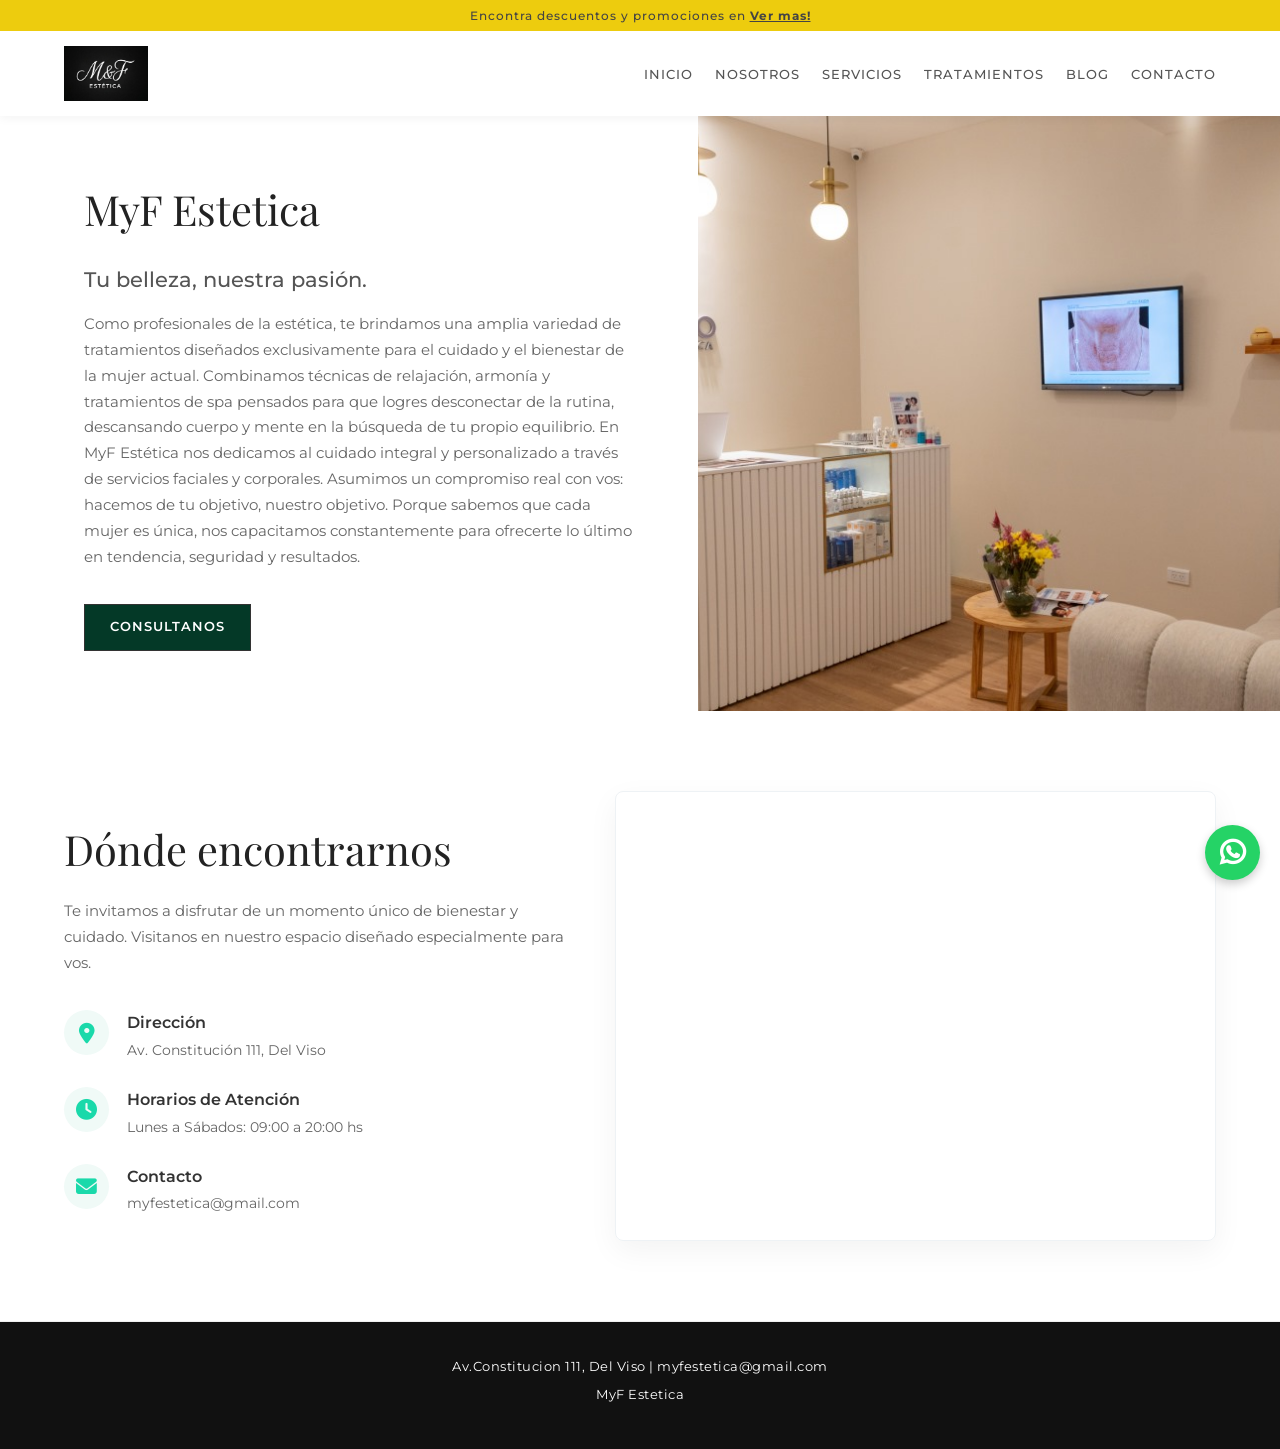
==== about.html @ 03ae8581 "aboutSection-visualPrototype-Created" ====
<!DOCTYPE html>
<html lang="es">
<head>
    <meta charset="UTF-8">
    <meta name="viewport" content="width=device-width, initial-scale=1.0">
    <title>MyF Estetica</title>
    <link rel="stylesheet" href="css/about.css">
    <link rel="stylesheet" href="https://cdnjs.cloudflare.com/ajax/libs/font-awesome/6.4.2/css/all.min.css">
</head>
<body>
    <header class="header">
        <div class="header-top">
            <p>Encontra descuentos y promociones en <a href="#">Ver mas!</a></p>
        </div>
        <nav class="nav-container">
            <a href="index.html"><img src="assets/Logo.JPG" alt="Logo MyF Estetica"></a>
             <ul class="nav-menu" id="nav-menu">
                <li><a href="#">Inicio</a></li>
                <li><a href="#">Nosotros</a></li>
                 <li><a href="#">Servicios</a></li>
                  <li><a href="#">Tratamientos</a></li>
                  <li><a href="#">Blog</a></li>
                   <li><a href="#">Contacto</a></li>
            </ul>
            <button class="nav-toggle" id="nav-toggle" aria-label="Abrir menú">
                <i class="fas fa-bars"></i>
            </button>
        </nav>
    </header>

    <main>
        <section class="services">
            <article class="service-card item-reversed">
                <div class="service-content">
                    <h1>MyF Estetica</h1>
                    <h2>Tu belleza, nuestra pasión.</h2>
                    <p>Como profesionales de la estética, te brindamos una amplia variedad de tratamientos diseñados exclusivamente para el cuidado y el bienestar de la mujer actual.
                    Combinamos técnicas de relajación, armonía y tratamientos de spa pensados para que logres desconectar de la rutina, descansando cuerpo y mente en la búsqueda de tu propio equilibrio.
                    En MyF Estética nos dedicamos al cuidado integral y personalizado a través de servicios faciales y corporales. Asumimos un compromiso real con vos: hacemos de tu objetivo, nuestro objetivo.
                    Porque sabemos que cada mujer es única, nos capacitamos constantemente para ofrecerte lo último en tendencia, seguridad y resultados.</p>
                    <div class="btn-group">
                        <a href="#" class="btn-main">CONSULTANOS</a>
                    </div>
                </div>
                <div class="service-banner banner-facial"></div>
            </article>
        </section>
        
        <section class="find-us-section">
            <div class="find-us-container">
                <div class="find-us-info">
                    <h2 class="find-us-title">Dónde encontrarnos</h2>
                    <p class="find-us-description">Te invitamos a disfrutar de un momento único de bienestar y cuidado. Visitanos en nuestro espacio diseñado especialmente para vos.</p>
                    
                    <ul class="find-us-details">
                        <li>
                            <i class="fas fa-map-marker-alt"></i>
                            <div>
                                <h3>Dirección</h3>
                                <p>Av. Constitución 111, Del Viso</p>
                            </div>
                        </li>
                        <li>
                            <i class="fas fa-clock"></i>
                            <div>
                                <h3>Horarios de Atención</h3>
                                <p>Lunes a Sábados: 09:00 a 20:00 hs</p>
                            </div>
                        </li>
                        <li>
                            <i class="fas fa-envelope"></i>
                            <div>
                                <h3>Contacto</h3>
                                <p>myfestetica@gmail.com</p>
                            </div>
                        </li>
                    </ul>
                </div>
                
                <div class="find-us-map">
                    <iframe 
                        src="https://www.google.com/maps/embed?pb=!1m18!1m12!1m3!1d3291.240505492348!2d-58.8037346!3d-34.4205566!2m3!1f0!2f0!3f0!3m2!1i1024!2i768!4f13.1!3m3!1m2!1s0x95bc99401bfd9ed7%3A0x6bba5294bf061e88!2sAv.%20Constituci%C3%B3n%20111%2C%20B1669%20Del%20Viso%2C%20Provincia%20de%20Buenos%20Aires!5e0!3m2!1ses!2sar!4v1700000000000!5m2!1ses!2sar" 
                        width="100%" 
                        height="100%" 
                        style="border:0;" 
                        allowfullscreen="" 
                        loading="lazy" 
                        referrerpolicy="no-referrer-when-downgrade">
                    </iframe> </div>
            </div>
        </section>

        <a href="#" class="whatsapp-btn">Boton whatsapp</a>
    </main>

    <footer>
        <p>Av.Constitucion 111, Del Viso | myfestetica@gmail.com</p>
        <p>MyF Estetica</p>
    </footer>

    <script type="module" src="js/main.js"></script>
</body>
</html>
---- css/about.css ----
/* ==========================================================================
   1. RESET, VARIABLES Y ESTILOS GENERALES
   ========================================================================== */
@import url('https://fonts.googleapis.com/css2?family=Montserrat:wght@300;400;500;600;700&family=Playfair+Display:ital,wght@0,400;0,600;1,400&display=swap');

* {
    margin: 0;
    padding: 0;
    box-sizing: border-box;
}

body {
    font-family: 'Montserrat', sans-serif;
    line-height: 1.6;
    color: #333;
    background-color: #ffffff;
    overflow-x: hidden;
}

a {
    text-decoration: none;
    color: inherit;
}

ul {
    list-style: none;
}

img {
    max-width: 100%;
    height: auto;
    display: block;
}

/* ==========================================================================
   2. HEADER & NAVEGACIÓN
   ========================================================================== */
.header {
    width: 100%;
    position: sticky;
    top: 0;
    z-index: 2000;
    background-color: #ffffff;
    box-shadow: 0 2px 10px rgba(0,0,0,0.05);
}

.header-top {
    background-color: #EDCC0E; 
    text-align: center;
    padding: 6px 10px;
    font-size: 0.75rem;
    letter-spacing: 1px;
    font-weight: 500;
    color: #444;
}

.header-top a {
    font-weight: 700;
    text-decoration: underline;
}

.nav-container {
    display: flex;
    justify-content: space-between;
    align-items: center;
    padding: 15px 5%;
    max-width: 1400px;
    margin: 0 auto;
}

.nav-container img {
    max-height: 55px;
    width: auto;
}

.nav-menu {
    display: flex;
    gap: 22px;
}

.nav-menu a {
    font-size: 0.8rem;
    font-weight: 500;
    text-transform: uppercase;
    letter-spacing: 1px;
    color: #555;
    transition: color 0.3s ease;
}

.nav-menu a:hover {
    color: #043927; 
}

.nav-toggle {
    display: none;
    background: none;
    border: none;
    font-size: 1.4rem;
    color: #043927; 
    cursor: pointer;
}

/* ==========================================================================
   5. SECCIÓN SERVICIOS (Layout Espejo / Dos Columnas)
   ========================================================================== */
.services {
    width: 100%;
    display: flex;
    flex-direction: column;
}

.service-card {
    display: grid;
    grid-template-columns: 1.2fr 1fr;
    min-height: 480px;
    background-color: #ffffff;
}

.service-content {
    display: flex;
    flex-direction: column;
    justify-content: center;
    padding: 60px 5% 60px 12%; /* Cambiado padding fijo por porcentajes para evitar colapsos */
}

.service-content h1 {
    font-family: 'Playfair Display', serif;
    font-size: 2.6rem;
    font-weight: 400;
    color: #222;
    margin-bottom: 20px;
}

.service-content h2 {
    font-size: 1.3rem;
    font-weight: 500;
    color: #555;
    margin-bottom: 15px;
}

.service-content p {
    font-size: 0.95rem;
    color: #666;
    margin-bottom: 35px;
    max-width: 550px;
    line-height: 1.7;
}

.btn-group {
    display: flex;
    gap: 15px;
    flex-wrap: wrap; /* Evita que los botones se desborden si el texto es largo */
}

/* Clases temporales para tus botones (añadidas para que no queden sin formato) */
.btn-main{
    padding: 12px 25px;
    font-size: 0.8rem;
    font-weight: 600;
    letter-spacing: 1px;
    text-align: center;
    border: 1px solid #333;
}
.btn-main { background: #043927; color: #fff; }

.service-banner {
    background-size: cover;
    background-position: center;
    width: 100%;
    min-height: 100%;
}

.banner-facial {
    background-image: url('../assets/consultorio.jpg'); 
    background-color: #f5ece6;
}

/* ==========================================================================
   SECCIÓN DÓNDE ENCONTRARNOS
   ========================================================================== */
.find-us-section {
    background-color: #ffffff;
    padding: 80px 5%;
    border-bottom: 1px solid #f0f0f0;
    width: 100%;
}

.find-us-container {
    max-width: 1200px;
    margin: 0 auto;
    display: grid;
    grid-template-columns: 1fr 1.2fr;
    gap: 50px;
    align-items: center;
}

.find-us-title {
    font-family: 'Playfair Display', serif;
    font-size: 2.6rem;
    font-weight: 400;
    color: #222;
    margin-bottom: 15px;
}

.find-us-description {
    font-size: 0.95rem;
    color: #666;
    margin-bottom: 35px;
    line-height: 1.7;
}

.find-us-details {
    display: flex;
    flex-direction: column;
    gap: 25px;
}

.find-us-details li {
    display: flex;
    align-items: flex-start;
    gap: 18px;
}

.find-us-details i {
    font-size: 1.3rem;
    color: #1AD9AA; 
    background-color: #f0faf7;
    padding: 12px;
    border-radius: 50%;
    width: 45px;
    height: 45px;
    display: flex;
    align-items: center;
    justify-content: center;
    flex-shrink: 0; /* Evita que el círculo del icono se deforme */
}

.find-us-details h3 {
    font-size: 1rem;
    font-weight: 600;
    color: #333;
    margin-bottom: 3px;
}

.find-us-details p {
    font-size: 0.9rem;
    color: #666;
}

.find-us-map {
    width: 100%;
    height: 450px;
    border-radius: 8px;
    overflow: hidden;
    box-shadow: 0 10px 30px rgba(0, 0, 0, 0.05);
    border: 1px solid #eef2f5;
}

/* ==========================================================================
   7. FOOTER & BOTÓN WHATSAPP
   ========================================================================== */
footer {
    background-color: #111111;
    color: #ffffff;
    text-align: center;
    padding: 35px 5%;
    font-size: 0.8rem;
    letter-spacing: 0.5px;
    width: 100%;
}

footer p { margin-bottom: 8px; }

/* Botón flotante optimizado mediante clase semántica */
.whatsapp-btn {
    position: fixed;
    bottom: 20px;
    right: 20px;
    background-color: #25D366;
    color: white;
    width: 55px;
    height: 55px;
    border-radius: 50%;
    display: flex;
    align-items: center;
    justify-content: center;
    font-size: 0px; 
    box-shadow: 0 4px 10px rgba(0,0,0,0.2);
    z-index: 3000;
    transition: transform 0.3s ease;
}

.whatsapp-btn:hover {
    transform: scale(1.08);
}

.whatsapp-btn::before {
    content: "\f232";
    font-family: "Font Awesome 6 Brands"; /* Actualizado a FA6 */
    font-weight: 900;
    font-size: 1.8rem;
}


/* ==========================================================================
   8. MEDIA QUERIES (Responsive Seguro)
   ========================================================================== */
@media (max-width: 991px) {
    .nav-toggle {
        display: block;
    }

    .nav-menu {
        display: none; 
    }

    /* Servicios Mobile */
    .service-card {
        grid-template-columns: 1fr;
    }

    .service-content {
        padding: 50px 25px;
    }

    .service-content h1 {
        font-size: 2.2rem;
    }

    .btn-group {
        flex-direction: column;
        width: 100%;
    }
    
    .btn-group a {
        width: 100%;
    }

    .service-banner {
        height: 350px;
    }

    /* Encontrarnos Mobile: Evita que colapsen el mapa y la información */
    .find-us-container {
        grid-template-columns: 1fr;
        gap: 40px;
    }

    .find-us-title {
        font-size: 2.2rem;
    }

    .find-us-map {
        height: 350px; /* Reducción de altura adaptada a pantallas más chicas */
    }
}

@media (max-width: 480px) {
    .service-content h1, .find-us-title {
        font-size: 1.8rem;
    }
    
    .find-us-section {
        padding: 50px 5%;
    }
}
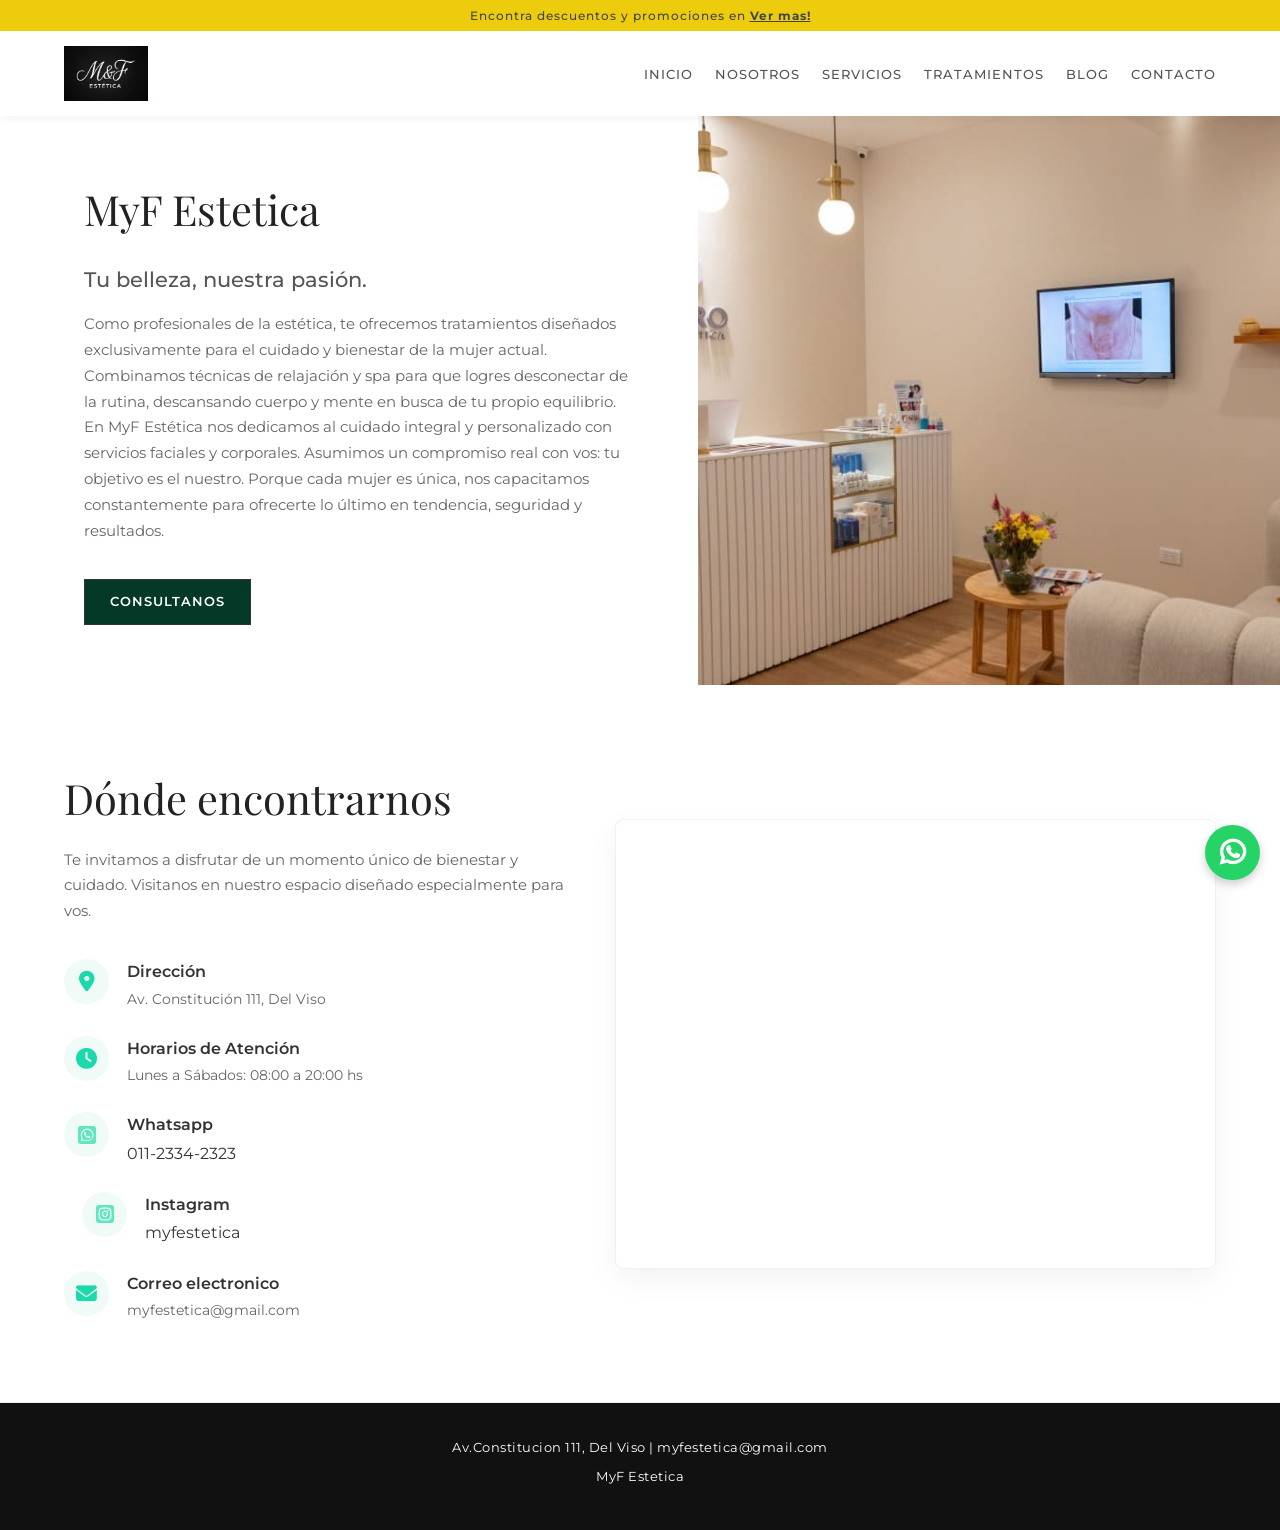
==== commit 74b9ad0a: "gral-visual-add" ====
--- a/about.html
+++ b/about.html
@@ -15,12 +15,12 @@
         <nav class="nav-container">
             <a href="index.html"><img src="assets/Logo.JPG" alt="Logo MyF Estetica"></a>
              <ul class="nav-menu" id="nav-menu">
-                <li><a href="#">Inicio</a></li>
-                <li><a href="#">Nosotros</a></li>
-                 <li><a href="#">Servicios</a></li>
-                  <li><a href="#">Tratamientos</a></li>
-                  <li><a href="#">Blog</a></li>
-                   <li><a href="#">Contacto</a></li>
+                <li><a href="index.html">Inicio</a></li>
+                <li><a href="about.html">Nosotros</a></li>
+                 <li><a href="services.html">Servicios</a></li>
+                  <li><a href="treatments.html">Tratamientos</a></li>
+                  <li><a href="blog.html">Blog</a></li>
+                   <li><a href="contact.html">Contacto</a></li>
             </ul>
             <button class="nav-toggle" id="nav-toggle" aria-label="Abrir menú">
                 <i class="fas fa-bars"></i>
@@ -34,10 +34,9 @@
                 <div class="service-content">
                     <h1>MyF Estetica</h1>
                     <h2>Tu belleza, nuestra pasión.</h2>
-                    <p>Como profesionales de la estética, te brindamos una amplia variedad de tratamientos diseñados exclusivamente para el cuidado y el bienestar de la mujer actual.
-                    Combinamos técnicas de relajación, armonía y tratamientos de spa pensados para que logres desconectar de la rutina, descansando cuerpo y mente en la búsqueda de tu propio equilibrio.
-                    En MyF Estética nos dedicamos al cuidado integral y personalizado a través de servicios faciales y corporales. Asumimos un compromiso real con vos: hacemos de tu objetivo, nuestro objetivo.
-                    Porque sabemos que cada mujer es única, nos capacitamos constantemente para ofrecerte lo último en tendencia, seguridad y resultados.</p>
+                    <p>Como profesionales de la estética, te ofrecemos tratamientos diseñados exclusivamente para el cuidado y bienestar de la mujer actual. Combinamos técnicas de relajación y spa para que logres desconectar de la rutina, descansando cuerpo y mente en busca de tu propio equilibrio.
+
+En MyF Estética nos dedicamos al cuidado integral y personalizado con servicios faciales y corporales. Asumimos un compromiso real con vos: tu objetivo es el nuestro. Porque cada mujer es única, nos capacitamos constantemente para ofrecerte lo último en tendencia, seguridad y resultados.</p>
                     <div class="btn-group">
                         <a href="#" class="btn-main">CONSULTANOS</a>
                     </div>
@@ -64,13 +63,27 @@
                             <i class="fas fa-clock"></i>
                             <div>
                                 <h3>Horarios de Atención</h3>
-                                <p>Lunes a Sábados: 09:00 a 20:00 hs</p>
+                                <p>Lunes a Sábados: 08:00 a 20:00 hs</p>
+                            </div>
+                        </li>
+                        <li>
+                            <a href="#"><i class="fa-brands fa-square-whatsapp" style="color: rgb(99, 230, 190);"></i></a>
+                            <div>
+                                <h3>Whatsapp</h3>
+                                <a href="#">011-2334-2323</a>
+                            </div>
+                        </li>
+                        <li>
+                            <a href="#"></a><i class="fa-brands fa-square-instagram" style="color: rgb(99, 230, 190);"></i></a>
+                            <div>
+                                <h3>Instagram</h3>
+                                <a href="https://www.instagram.com/myfestetica_?utm_source=ig_web_button_share_sheet&igsh=ZDNlZDc0MzIxNw==">myfestetica</a>
                             </div>
                         </li>
                         <li>
                             <i class="fas fa-envelope"></i>
                             <div>
-                                <h3>Contacto</h3>
+                                <h3>Correo electronico</h3>
                                 <p>myfestetica@gmail.com</p>
                             </div>
                         </li>
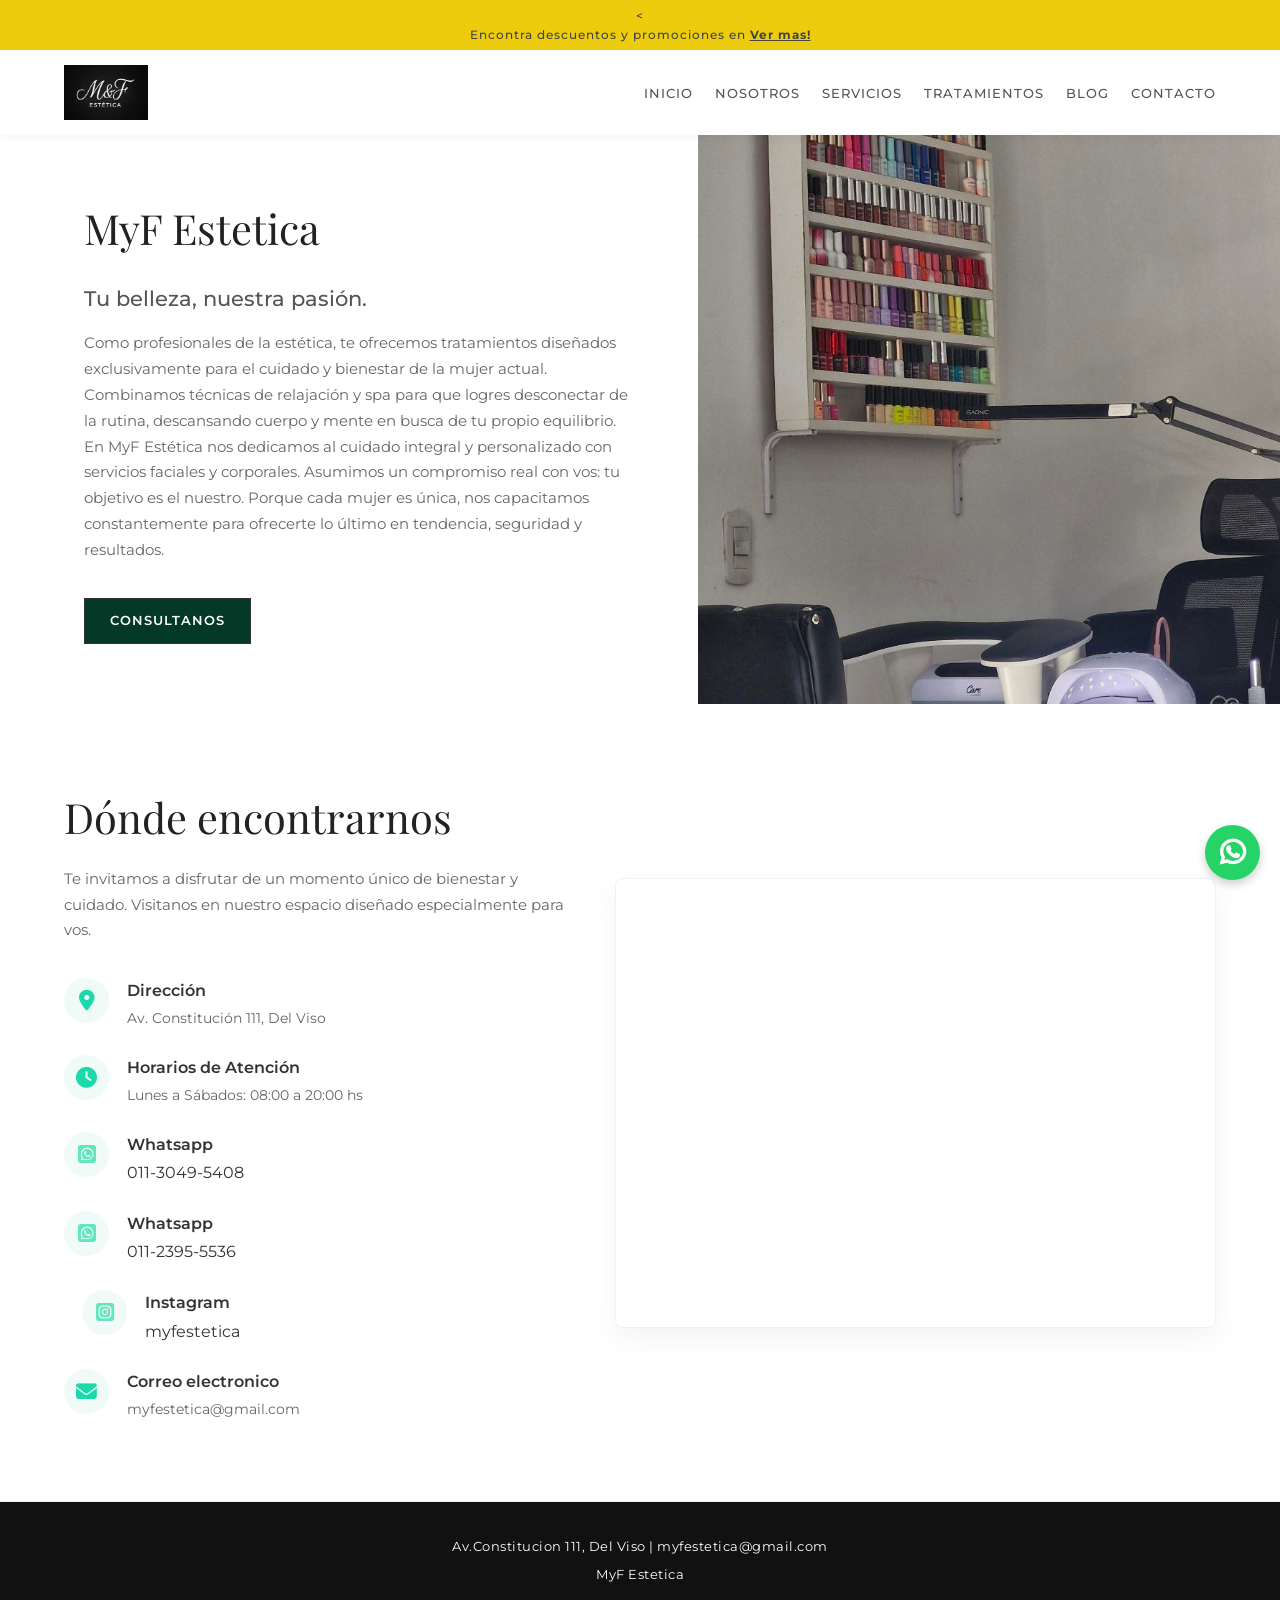
==== commit 1274bbae: "general-visualPrototype-update" ====
--- a/about.html
+++ b/about.html
@@ -10,7 +10,7 @@
 <body>
     <header class="header">
         <div class="header-top">
-            <p>Encontra descuentos y promociones en <a href="#">Ver mas!</a></p>
+            <<p>Encontra descuentos y promociones en <a href="https://www.instagram.com/myfestetica_?utm_source=ig_web_button_share_sheet&igsh=ZDNlZDc0MzIxNw==">Ver mas!</a></p>
         </div>
         <nav class="nav-container">
             <a href="index.html"><img src="assets/Logo.JPG" alt="Logo MyF Estetica"></a>
@@ -66,11 +66,18 @@
                                 <p>Lunes a Sábados: 08:00 a 20:00 hs</p>
                             </div>
                         </li>
+ <li>
+                            <a href="#"><i class="fa-brands fa-square-whatsapp" style="color: rgb(99, 230, 190);"></i></a>
+                            <div>
+                                <h3>Whatsapp</h3>
+                                <a href="https://wa.me/1130495408">011-3049-5408</a>
+                            </div>
+                        </li>
                         <li>
                             <a href="#"><i class="fa-brands fa-square-whatsapp" style="color: rgb(99, 230, 190);"></i></a>
                             <div>
                                 <h3>Whatsapp</h3>
-                                <a href="#">011-2334-2323</a>
+                                <a href="https://wa.me/1123955536">011-2395-5536</a>
                             </div>
                         </li>
                         <li>
@@ -103,7 +110,7 @@
             </div>
         </section>
 
-        <a href="#" class="whatsapp-btn">Boton whatsapp</a>
+        <a href="https://wa.me/1130495408" class="whatsapp-btn">Boton whatsapp</a>
     </main>
 
     <footer>
--- a/css/about.css
+++ b/css/about.css
@@ -171,7 +171,7 @@
 }
 
 .banner-facial {
-    background-image: url('../assets/consultorio.jpg'); 
+    background-image: url('../assets/estudio.jpg'); 
     background-color: #f5ece6;
 }
 
@@ -313,6 +313,23 @@
     .nav-menu {
         display: none; 
     }
+        .nav-menu.nav-menu_visible {
+        display: flex;
+        flex-direction: column;
+        align-items: center;
+        gap: 20px; /* Separación entre los links */
+        
+        /* Posicionamiento flotante */
+        position: absolute;
+        top: 100%; /* Se despliega justo abajo de donde termina el header */
+        left: 0;
+        width: 100%;
+        background-color: #ffffff; /* Poné el color de fondo de tu marca */
+        padding: 30px 0;
+        box-shadow: 0px 4px 10px rgba(0, 0, 0, 0.1); /* Sombrita suave para darle profundidad */
+        z-index: 99; /* Para que pase por encima del carrusel y el resto del contenido */
+    }
+
 
     /* Servicios Mobile */
     .service-card {
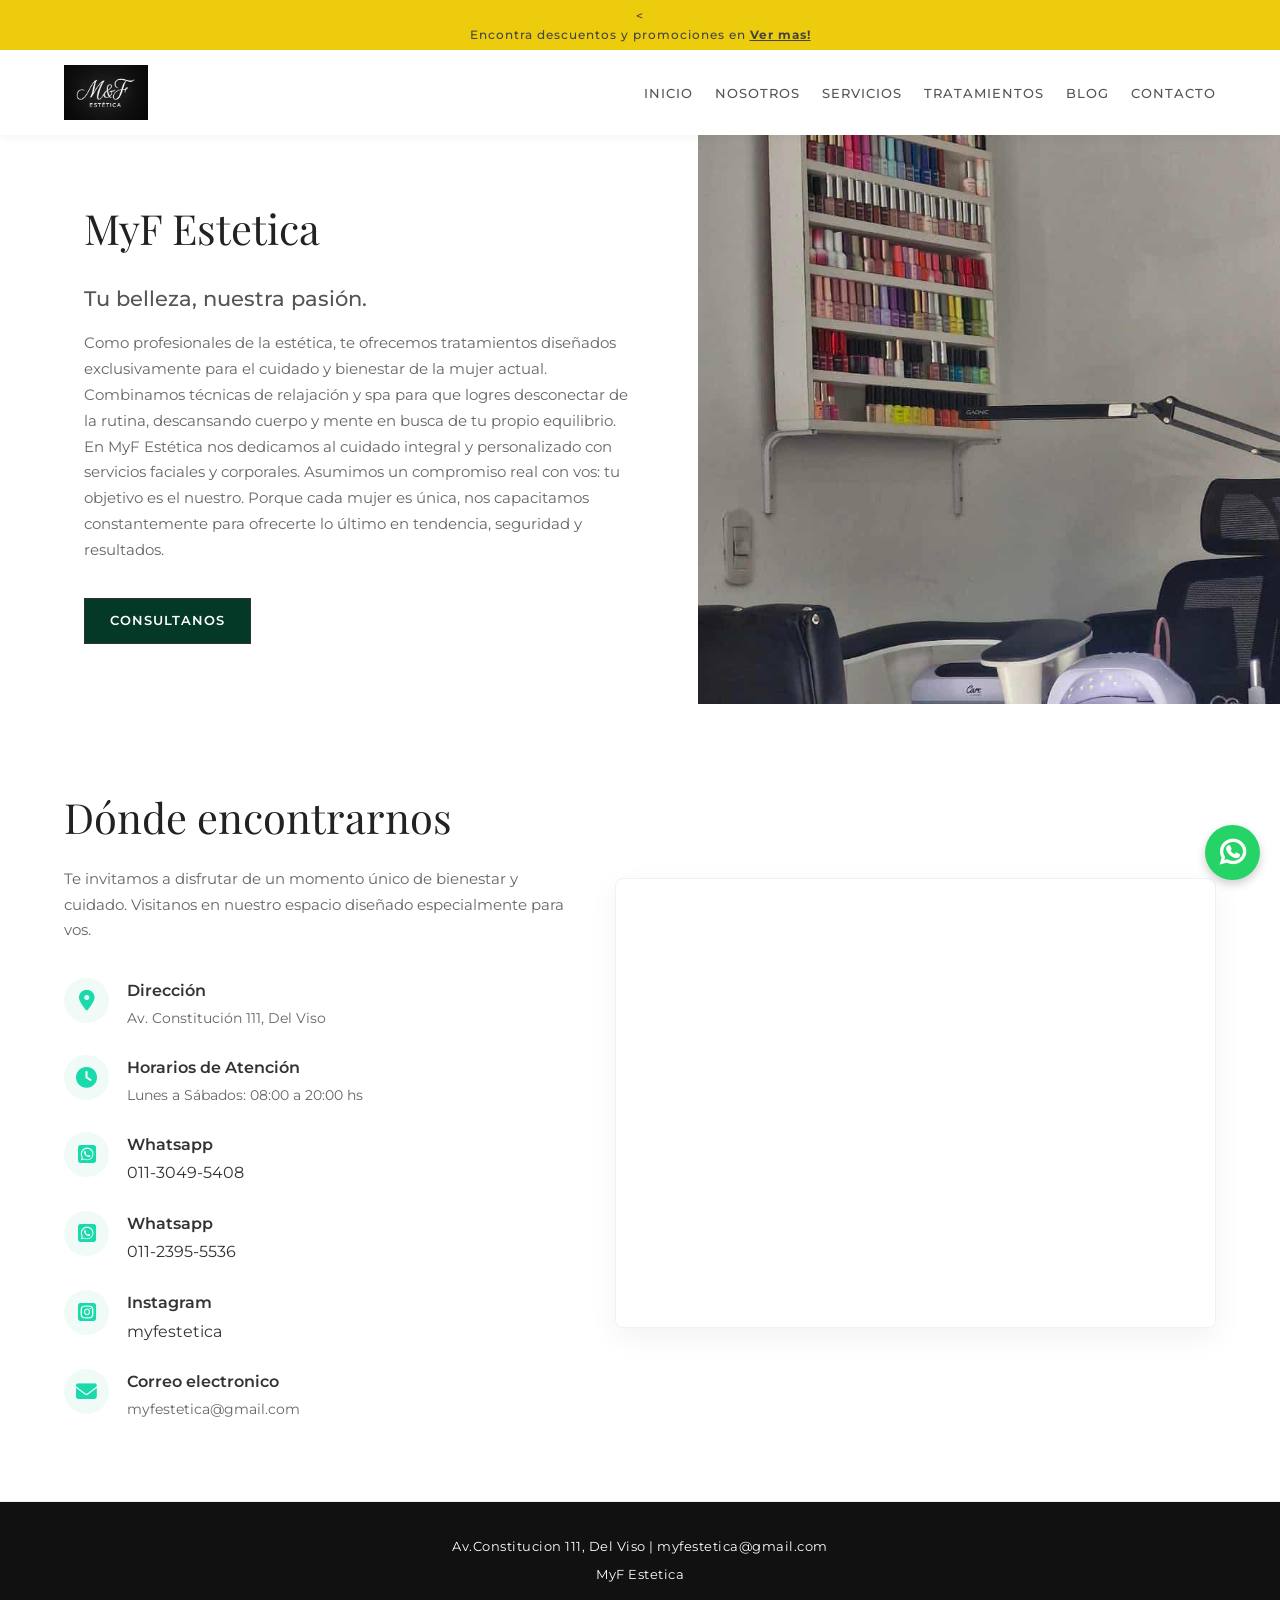
==== commit 8f92c961: "update-general-visual" ====
--- a/about.html
+++ b/about.html
@@ -38,7 +38,7 @@
 
 En MyF Estética nos dedicamos al cuidado integral y personalizado con servicios faciales y corporales. Asumimos un compromiso real con vos: tu objetivo es el nuestro. Porque cada mujer es única, nos capacitamos constantemente para ofrecerte lo último en tendencia, seguridad y resultados.</p>
                     <div class="btn-group">
-                        <a href="#" class="btn-main">CONSULTANOS</a>
+                        <a href="https://wa.me/01130495408" class="btn-main">CONSULTANOS</a>
                     </div>
                 </div>
                 <div class="service-banner banner-facial"></div>
@@ -52,49 +52,55 @@
                     <p class="find-us-description">Te invitamos a disfrutar de un momento único de bienestar y cuidado. Visitanos en nuestro espacio diseñado especialmente para vos.</p>
                     
                     <ul class="find-us-details">
-                        <li>
-                            <i class="fas fa-map-marker-alt"></i>
-                            <div>
-                                <h3>Dirección</h3>
-                                <p>Av. Constitución 111, Del Viso</p>
-                            </div>
-                        </li>
-                        <li>
-                            <i class="fas fa-clock"></i>
-                            <div>
-                                <h3>Horarios de Atención</h3>
-                                <p>Lunes a Sábados: 08:00 a 20:00 hs</p>
-                            </div>
-                        </li>
- <li>
-                            <a href="#"><i class="fa-brands fa-square-whatsapp" style="color: rgb(99, 230, 190);"></i></a>
-                            <div>
-                                <h3>Whatsapp</h3>
-                                <a href="https://wa.me/1130495408">011-3049-5408</a>
-                            </div>
-                        </li>
-                        <li>
-                            <a href="#"><i class="fa-brands fa-square-whatsapp" style="color: rgb(99, 230, 190);"></i></a>
-                            <div>
-                                <h3>Whatsapp</h3>
-                                <a href="https://wa.me/1123955536">011-2395-5536</a>
-                            </div>
-                        </li>
-                        <li>
-                            <a href="#"></a><i class="fa-brands fa-square-instagram" style="color: rgb(99, 230, 190);"></i></a>
-                            <div>
-                                <h3>Instagram</h3>
-                                <a href="https://www.instagram.com/myfestetica_?utm_source=ig_web_button_share_sheet&igsh=ZDNlZDc0MzIxNw==">myfestetica</a>
-                            </div>
-                        </li>
-                        <li>
-                            <i class="fas fa-envelope"></i>
-                            <div>
-                                <h3>Correo electronico</h3>
-                                <p>myfestetica@gmail.com</p>
-                            </div>
-                        </li>
-                    </ul>
+    <li>
+        <i class="fas fa-map-marker-alt"></i>
+        <div>
+            <h3>Dirección</h3>
+            <p>Av. Constitución 111, Del Viso</p>
+        </div>
+    </li>
+    <li>
+        <i class="fas fa-clock"></i>
+        <div>
+            <h3>Horarios de Atención</h3>
+            <p>Lunes a Sábados: 08:00 a 20:00 hs</p>
+        </div>
+    </li>
+    <li>
+        <a href="https://wa.me/1130495408" target="_blank">
+            <i class="fa-brands fa-square-whatsapp"></i>
+        </a>
+        <div>
+            <h3>Whatsapp</h3>
+            <a href="https://wa.me/1130495408" target="_blank">011-3049-5408</a>
+        </div>
+    </li>
+    <li>
+        <a href="https://wa.me/1123955536" target="_blank">
+            <i class="fa-brands fa-square-whatsapp"></i>
+        </a>
+        <div>
+            <h3>Whatsapp</h3>
+            <a href="https://wa.me/1123955536" target="_blank">011-2395-5536</a>
+        </div>
+    </li>
+    <li>
+        <a href="https://www.instagram.com/myfestetica_?utm_source=ig_web_button_share_sheet&igsh=ZDNlZDc0MzIxNw==" target="_blank">
+            <i class="fa-brands fa-square-instagram"></i>
+        </a>
+        <div>
+            <h3>Instagram</h3>
+            <a href="https://www.instagram.com/myfestetica_?utm_source=ig_web_button_share_sheet&igsh=ZDNlZDc0MzIxNw==" target="_blank">myfestetica</a>
+        </div>
+    </li>
+    <li>
+        <i class="fas fa-envelope"></i>
+        <div>
+            <h3>Correo electronico</h3>
+            <p>myfestetica@gmail.com</p>
+        </div>
+    </li>
+</ul>
                 </div>
                 
                 <div class="find-us-map">
